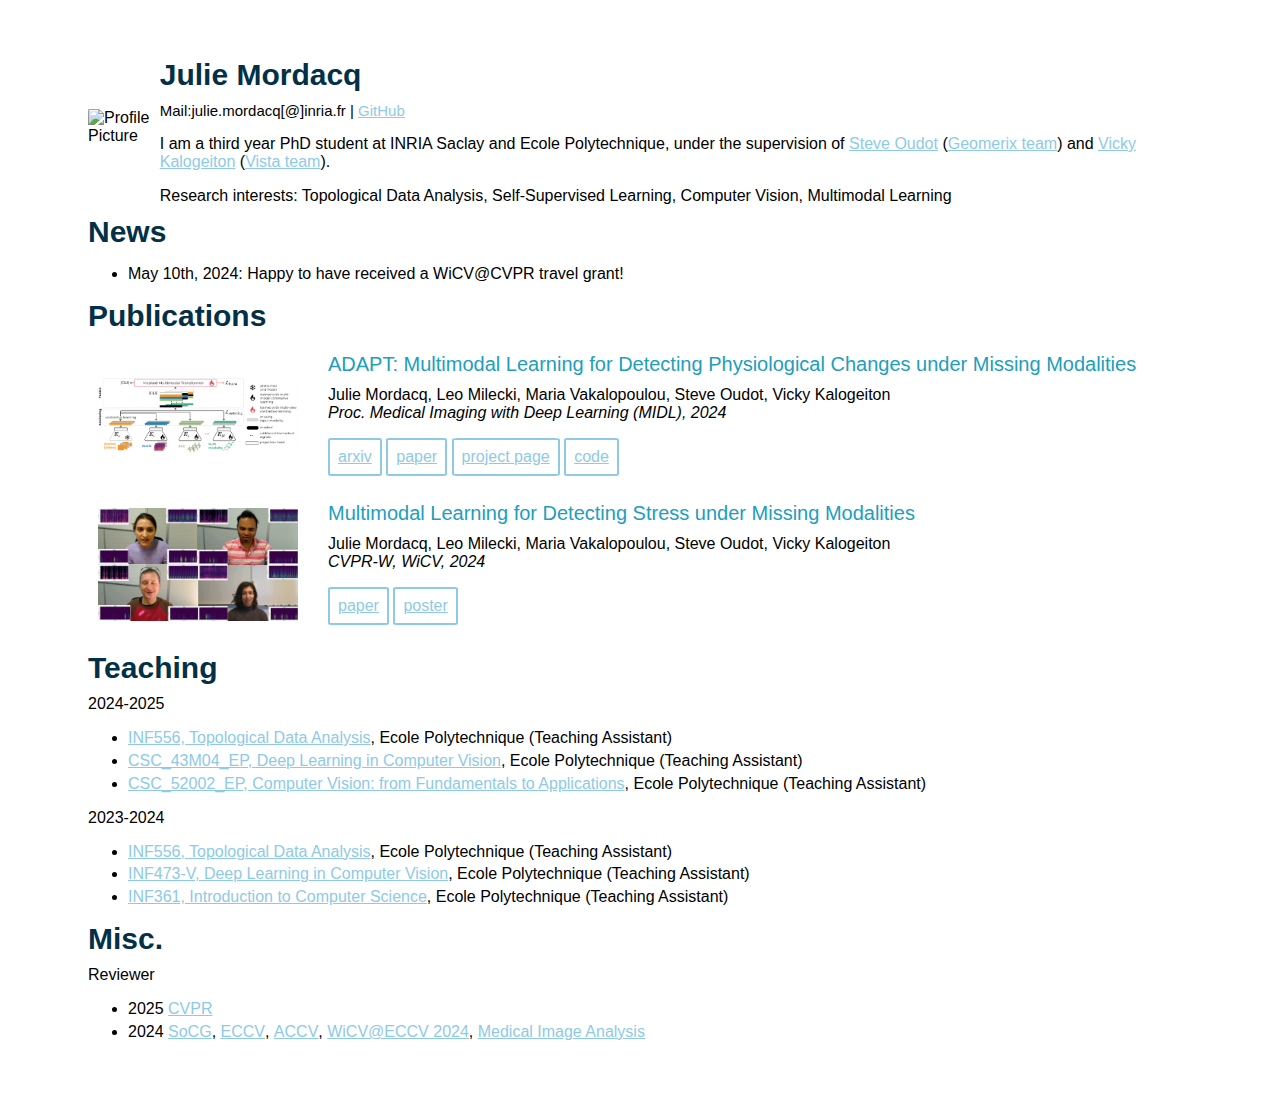
==== index.html @ c395409d "sh up" ====
<!DOCTYPE html>
<html>

<head>
    <meta charset="utf-8"/>
    <title>Julie Mordacq</title>
    <meta name="google-site-verification" content="-ONIGr6tEhkuQw0b8XmZWYd4P9mOMuG3DLmZUaJEWP8" />
    <link href="style/style.css" rel="stylesheet">
    <style>
        @import url('https://fonts.googleapis.com/css2?family=Montserrat:ital,wght@0,100..900;1,100..900&display=swap');
    </style>
        
</head>

<body>
    <body>
        <div class="container">
            <img width="80px" class="profile-pic" src="assets/profile-pic.JPG" alt="Profile Picture">
            <div>
                <h1 class="name">Julie Mordacq</h1>
                <p class="contact"> 
                    <b>Mail:</b>julie.mordacq[@]inria.fr |
                    <a class="custom-link" href="https://github.com/jumdc">GitHub</a> 
                </p>
                <div class="bio">
                    <p>I am a third year PhD student at INRIA Saclay and Ecole Polytechnique, under the supervision of <a class="custom-link"
                            href="https://geometrica.saclay.inria.fr/team/Steve.Oudot/">Steve Oudot</a> (<a class="custom-link"
                            href="https://team.inria.fr/geomerix/">Geomerix team</a>) and <a class="custom-link"
                            href="https://vicky.kalogeiton.info/">Vicky Kalogeiton</a> (<a
                            class="custom-link" href="https://www.lix.polytechnique.fr/vista/">Vista team</a>). 
                    </p>
                    <b>Research interests:</b> Topological Data Analysis, Self-Supervised Learning, Computer Vision, Multimodal Learning<br>

                </div>
            </div>
        </div>

        <div>
            <!-- News -->
            <h2>News</h2>
            <ul>
                <li>May 10th, 2024:  Happy to have received a WiCV@CVPR travel grant!</li>
            </ul>

            <!-- Publications -->
            <h2>Publications</h2>

            <!-- Adapt -->
            <div class="container"> 
                <div>
                    <img class="publi-pic" src="assets/method-adapt.png" >
                </div>
                <div>
                    <h2 class="publi-title">ADAPT: Multimodal Learning for Detecting Physiological Changes under Missing Modalities</h2>
                    <div > Julie Mordacq, Leo Milecki, Maria Vakalopoulou, Steve Oudot, Vicky Kalogeiton </div>
                    <div class="publi-proc">Proc. Medical Imaging with Deep Learning (MIDL), 2024</div>
                    <p>
                        <div class="box"><a class="custom-link" href="https://arxiv.org/abs/2407.03836">arxiv</a></div>
                        <div class="box"><a class="custom-link" href="https://arxiv.org/pdf/2407.03836">paper</a></div>
                        <div class="box"> <a class="custom-link" href="adapt.html">project page</a></div>
                        <div class="box">  <a class="custom-link" href="https://github.com/jumdc/ADAPT">code</a></div>
                       
                    </p>
                </div>
            </div>

            <!-- cvpr adapt -->
            <div class="container"> 
                <div>
                    <img class="publi-pic" src="assets/stressid.gif" >
                </div>
                <div>
                    <h2 class="publi-title">Multimodal Learning for Detecting Stress under Missing Modalities</h2>
                    <div > Julie Mordacq, Leo Milecki, Maria Vakalopoulou, Steve Oudot, Vicky Kalogeiton </div>
                    <div class="publi-proc">CVPR-W, WiCV, 2024</div>
                    <p>
                        <div class="box"><a class="custom-link" href="assets/wicv_paper.pdf">paper</a></div>
                        <div class="box"> <a class="custom-link" href="assets/wicv_poster.pdf">poster</a></div>
                    </p>
                </div>
            </div>

            <!-- Teaching -->
            <h2>Teaching</h2>
            <b>2024-2025</b>
            <ul>
                <li>
                    <a class="custom-link" href="https://www.enseignement.polytechnique.fr/informatique/INF556/" rel="external nofollow noopener" target="_blank">INF556, Topological Data Analysis</a>, Ecole Polytechnique (Teaching Assistant)
                </li>
                <li>
                    <a class="custom-link" href="https://synapses.polytechnique.fr/catalogue/2024-2025/ue/2262/csc-43m04-ep-modal-d-informatique-deep-learning-in-computer-vision" rel="external nofollow noopener" target="_blank">CSC_43M04_EP, Deep Learning in Computer Vision</a>,  Ecole Polytechnique (Teaching Assistant)
                </li>
                <li>
                    <a class="custom-link" href="https://synapses.polytechnique.fr/catalogue/2024-2025/ue/19742/csc-52002-ep-computer-vision-from-fundamentals-to-applications" rel="external nofollow noopener" target="_blank">CSC_52002_EP, Computer Vision: from Fundamentals to Applications</a>, Ecole Polytechnique (Teaching Assistant)
                </li>
            </ul>
            <b>2023-2024</b>
            <ul>
                <li>
                    <a class="custom-link" href="https://www.enseignement.polytechnique.fr/informatique/INF556/">INF556, Topological Data Analysis</a>, Ecole Polytechnique (Teaching Assistant)
                </li>
                <li>
                    <a class="custom-link" href="https://synapses.polytechnique.fr/catalogue/2023-2024/ue/2262INF473V-modal-d-informatique-deep-learning-in-computer-vision?from=D1">INF473-V, Deep Learning in Computer Vision</a>,  Ecole Polytechnique (Teaching Assistant)
                </li>
                <li>
                    <a class="custom-link" href="https://synapses.polytechnique.fr/catalogue/2023-2024/ue/138/INF361-introduction-a-l-informatique?from=D1">INF361, Introduction to Computer Science</a>, Ecole Polytechnique (Teaching Assistant)
                </li>
            </ul>


            <h2> Misc. </h2>
            <b>Reviewer</b>
            <ul>
                <li>
                    2025
                    <a class="custom-link" href="https://cvpr2023.thecvf.com/"  rel="external nofollow noopener" target="_blank">CVPR</a>
                </li>
                <li>
                    2024
                    <a  class="custom-link" href="https://socg24.athenarc.gr" rel="external nofollow noopener" target="_blank">SoCG</a>, 
                    <a class="custom-link" href="https://eccv2024.ecva.net" rel="external nofollow noopener" target="_blank">ECCV</a>,
                    <a class="custom-link" href="https://accv2024.org/" rel="external nofollow noopener" target="_blank">ACCV</a>,
                    <a class="custom-link" href="https://sites.google.com/view/wicveccv2024/home" rel="external nofollow noopener" target="_blank">WiCV@ECCV 2024</a>,
                    <a class="custom-link" href="https://www.sciencedirect.com/journal/medical-image-analysis" rel="external nofollow noopener" target="_blank">Medical Image Analysis</a>

                </li>
            </ul>

        </div>

    </body>
</html>
</body>

</html>
---- style/style.css ----
body {
    --main-color:rgb(2, 48, 71);
    --sub-color: rgb(33, 158, 188);
    --link-color: rgb(142, 202, 230);
    --link-hover: rgb(171, 204, 228);
    --gray-color:rgb(208, 208, 208);
    padding: 40px 80px;
    font-family: "Manrope", sans-serif;
    font-weight: 100;
    
}
nav
{
    font-size: 1rem;
}
.name {
    color: var(--main-color);
    margin: 10px 0px; 
    font-size: 30px;
}
h1, h2{ 
    color: var(--main-color);
    margin: 10px 0px; 
    font-size: 30px;
}
li
{
    margin-bottom: 0.3em;
}
.custom-link {
    color: var(--link-color);
    font-weight: 500;
}
.contact { /* email */
    padding: 0px;
    margin: 0px;
    font-size: 15px;
}

.profile-pic {
    /* width: 50px; */
    /* height: auto;  */
    border-radius: 2%;
    /* object-fit: cover; */
    /* margin-right: 80px;
    margin-top: 18px;	 */
}
.publi-title{
    color: var(--sub-color);
    font-size: 20px;
    font-weight:normal

}
.publi-proc{
    font-style: italic;

}
.publi-pic {
    width: 200px;
    border-radius: 0px;
    object-fit: cover;
    margin-right: 30px;
    margin-left: 10px;
   
}
.publi-text{
    font-size: 10px;
}
.container {
    display: flex;
    flex-direction: row;
    align-items: center;
}

.box {
    display: inline-block;
    padding: 8px;
    border: 2px solid var(--link-color);
    border-radius: 5%;
  
  }
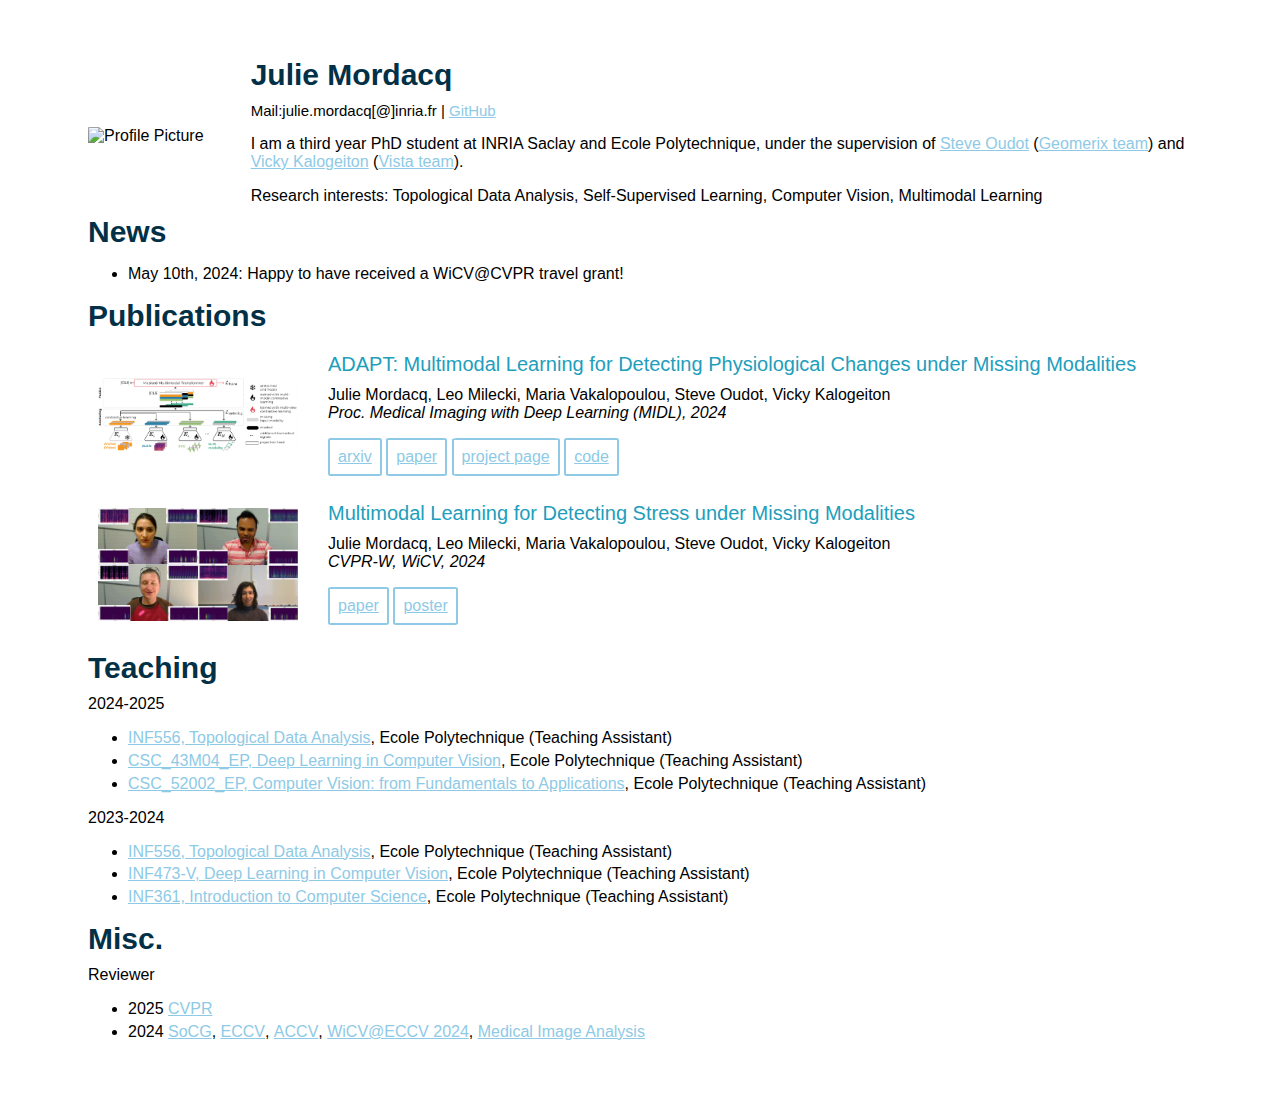
==== commit e288cfc3: "sh up" ====
--- a/index.html
+++ b/index.html
@@ -15,7 +15,7 @@
 <body>
     <body>
         <div class="container">
-            <img width="80px" class="profile-pic" src="assets/profile-pic.JPG" alt="Profile Picture">
+            <img width="150px" class="profile-pic" src="assets/profile-pic.JPG" alt="Profile Picture">
             <div>
                 <h1 class="name">Julie Mordacq</h1>
                 <p class="contact"> 
--- a/style/style.css
+++ b/style/style.css
@@ -41,9 +41,9 @@
     /* width: 50px; */
     /* height: auto;  */
     border-radius: 2%;
-    /* object-fit: cover; */
-    /* margin-right: 80px;
-    margin-top: 18px;	 */
+    object-fit: cover;
+    margin-right: 40px;
+    margin-top: 18px;	
 }
 .publi-title{
     color: var(--sub-color);
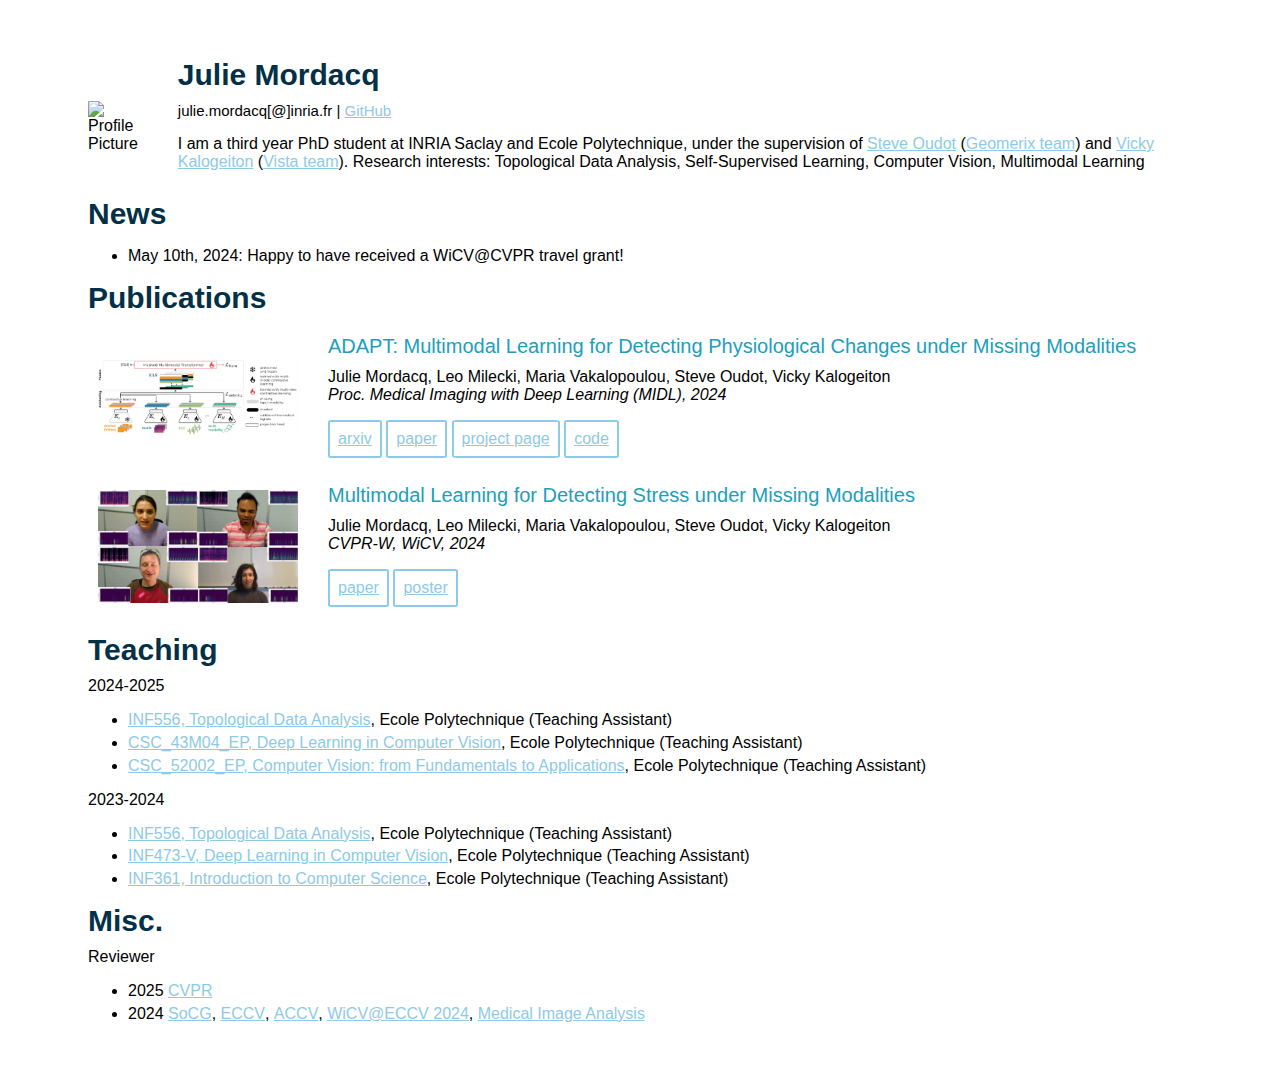
==== commit 0b07d6c3: "sh up" ====
--- a/index.html
+++ b/index.html
@@ -15,11 +15,13 @@
 <body>
     <body>
         <div class="container">
-            <img width="150px" class="profile-pic" src="assets/profile-pic.JPG" alt="Profile Picture">
+            <div>
+                <img class="profile-pic" src="assets/profile-pic.JPG" alt="Profile Picture">
+            </div>
             <div>
                 <h1 class="name">Julie Mordacq</h1>
                 <p class="contact"> 
-                    <b>Mail:</b>julie.mordacq[@]inria.fr |
+                    julie.mordacq[@]inria.fr |
                     <a class="custom-link" href="https://github.com/jumdc">GitHub</a> 
                 </p>
                 <div class="bio">
@@ -28,8 +30,9 @@
                             href="https://team.inria.fr/geomerix/">Geomerix team</a>) and <a class="custom-link"
                             href="https://vicky.kalogeiton.info/">Vicky Kalogeiton</a> (<a
                             class="custom-link" href="https://www.lix.polytechnique.fr/vista/">Vista team</a>). 
+                            <b>Research interests:</b> Topological Data Analysis, Self-Supervised Learning, Computer Vision, Multimodal Learning<br>
                     </p>
-                    <b>Research interests:</b> Topological Data Analysis, Self-Supervised Learning, Computer Vision, Multimodal Learning<br>
+                    
 
                 </div>
             </div>
--- a/style/style.css
+++ b/style/style.css
@@ -1,9 +1,7 @@
 body {
-    --main-color:rgb(2, 48, 71);
-    --sub-color: rgb(33, 158, 188);
-    --link-color: rgb(142, 202, 230);
-    --link-hover: rgb(171, 204, 228);
-    --gray-color:rgb(208, 208, 208);
+    --dark-blue:rgb(2, 48, 71);
+    --light-blue: rgb(33, 158, 188);
+    --vlight-blue: rgb(142, 202, 230);
     padding: 40px 80px;
     font-family: "Manrope", sans-serif;
     font-weight: 100;
@@ -14,12 +12,12 @@
     font-size: 1rem;
 }
 .name {
-    color: var(--main-color);
+    color: var(--dark-blue);
     margin: 10px 0px; 
     font-size: 30px;
 }
 h1, h2{ 
-    color: var(--main-color);
+    color: var(--dark-blue);
     margin: 10px 0px; 
     font-size: 30px;
 }
@@ -28,7 +26,7 @@
     margin-bottom: 0.3em;
 }
 .custom-link {
-    color: var(--link-color);
+    color: var(--vlight-blue);
     font-weight: 500;
 }
 .contact { /* email */
@@ -38,7 +36,7 @@
 }
 
 .profile-pic {
-    /* width: 50px; */
+    width: 120px;
     /* height: auto;  */
     border-radius: 2%;
     object-fit: cover;
@@ -46,7 +44,7 @@
     margin-top: 18px;	
 }
 .publi-title{
-    color: var(--sub-color);
+    color: var(--light-blue);
     font-size: 20px;
     font-weight:normal
 
@@ -75,7 +73,7 @@
 .box {
     display: inline-block;
     padding: 8px;
-    border: 2px solid var(--link-color);
+    border: 2px solid var(--vlight-blue);
     border-radius: 5%;
   
   }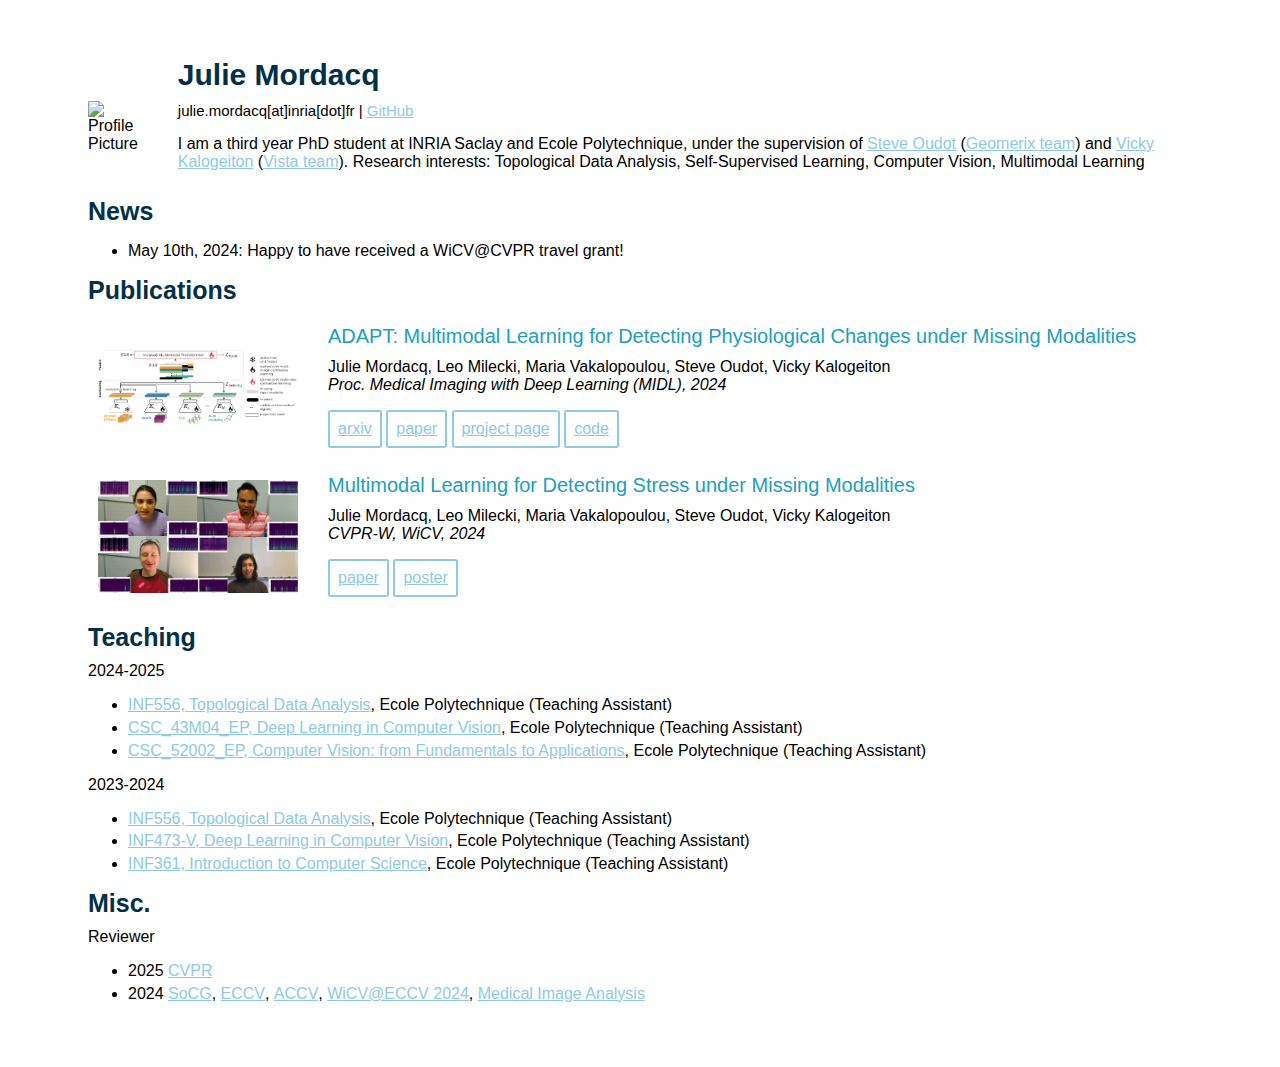
==== commit dc9d7637: "sh up" ====
--- a/index.html
+++ b/index.html
@@ -21,7 +21,7 @@
             <div>
                 <h1 class="name">Julie Mordacq</h1>
                 <p class="contact"> 
-                    julie.mordacq[@]inria.fr |
+                    julie.mordacq[at]inria[dot]fr |
                     <a class="custom-link" href="https://github.com/jumdc">GitHub</a> 
                 </p>
                 <div class="bio">
--- a/style/style.css
+++ b/style/style.css
@@ -19,7 +19,7 @@
 h1, h2{ 
     color: var(--dark-blue);
     margin: 10px 0px; 
-    font-size: 30px;
+    font-size: 25px;
 }
 li
 {
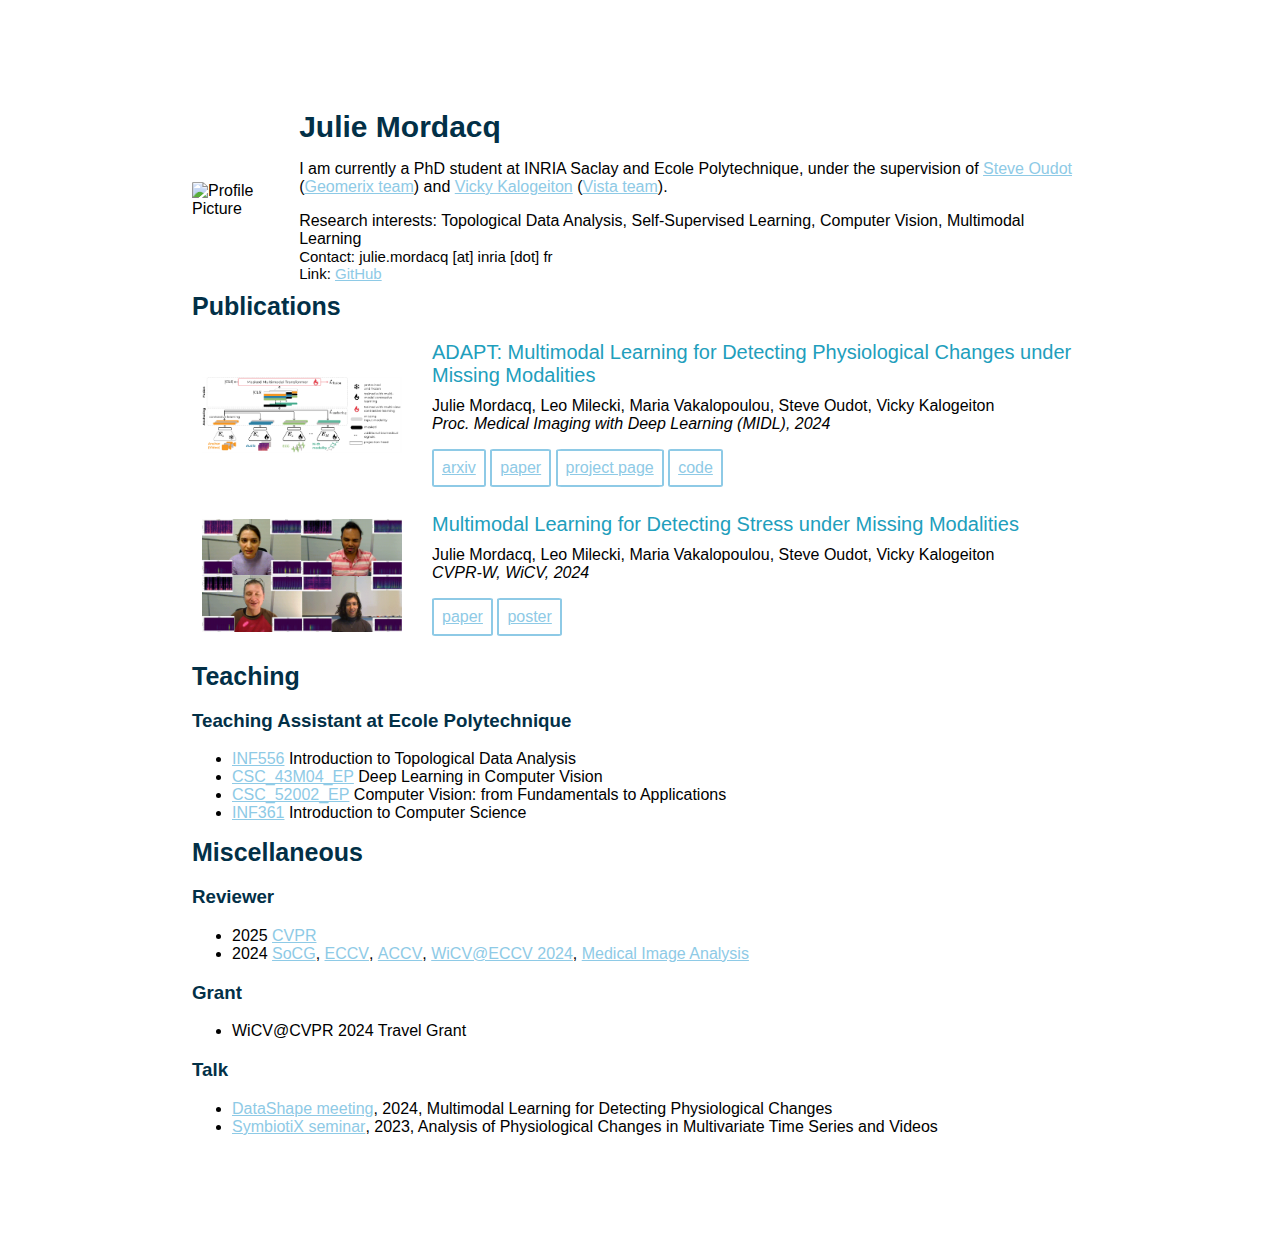
==== commit 65e21459: "sh up" ====
--- a/index.html
+++ b/index.html
@@ -9,132 +9,131 @@
     <style>
         @import url('https://fonts.googleapis.com/css2?family=Montserrat:ital,wght@0,100..900;1,100..900&display=swap');
     </style>
+  
+</head>
+<body>
+    <div class="container">
+        <div>
+            <img class="profile-pic" src="assets/profile-pic.JPG" alt="Profile Picture">
+        </div>
+        <div>
+            <h1 class="name">Julie Mordacq</h1>
+            <div class="bio">
+                <p>     
+                    I am currently a PhD student at INRIA Saclay and Ecole Polytechnique, under the supervision of <a class="custom-link"
+                    href="https://geometrica.saclay.inria.fr/team/Steve.Oudot/">Steve Oudot</a> (<a class="custom-link"
+                    href="https://team.inria.fr/geomerix/">Geomerix team</a>) and <a class="custom-link"
+                    href="https://vicky.kalogeiton.info/">Vicky Kalogeiton</a> (<a
+                    class="custom-link" href="https://www.lix.polytechnique.fr/vista/">Vista team</a>).  
+                </p>
+                <b>Research interests:</b> Topological Data Analysis, Self-Supervised Learning, Computer Vision, Multimodal Learning<br>
+            </div>
+            <p class="contact"> 
+                <b>Contact:</b> julie.mordacq [at] inria [dot] fr 
+            </p>
+            <p class="contact"> <b>Link: </b><a class="custom-link" href="https://github.com/jumdc">GitHub</a> </p>
+        </div>
+        </div>
+       
+
+    <div>
+        <!-- News -->
         
-</head>
 
-<body>
-    <body>
-        <div class="container">
+        <!-- Publications -->
+        <h2>Publications</h2>
+        <!-- Adapt -->
+        <div class="container"> 
             <div>
-                <img class="profile-pic" src="assets/profile-pic.JPG" alt="Profile Picture">
+                <img class="publi-pic" src="assets/method-adapt.png" >
             </div>
             <div>
-                <h1 class="name">Julie Mordacq</h1>
-                <p class="contact"> 
-                    julie.mordacq[at]inria[dot]fr |
-                    <a class="custom-link" href="https://github.com/jumdc">GitHub</a> 
+                <h2 class="publi-title">ADAPT: Multimodal Learning for Detecting Physiological Changes under Missing Modalities</h2>
+                <div > Julie Mordacq, Leo Milecki, Maria Vakalopoulou, Steve Oudot, Vicky Kalogeiton </div>
+                <div class="publi-proc">Proc. Medical Imaging with Deep Learning (MIDL), 2024</div>
+                <p>
+                    <div class="box"><a class="custom-link" href="https://arxiv.org/abs/2407.03836">arxiv</a></div>
+                    <div class="box"><a class="custom-link" href="https://arxiv.org/pdf/2407.03836">paper</a></div>
+                    <div class="box"> <a class="custom-link" href="adapt.html">project page</a></div>
+                    <div class="box">  <a class="custom-link" href="https://github.com/jumdc/ADAPT">code</a></div>
+                    
                 </p>
-                <div class="bio">
-                    <p>I am a third year PhD student at INRIA Saclay and Ecole Polytechnique, under the supervision of <a class="custom-link"
-                            href="https://geometrica.saclay.inria.fr/team/Steve.Oudot/">Steve Oudot</a> (<a class="custom-link"
-                            href="https://team.inria.fr/geomerix/">Geomerix team</a>) and <a class="custom-link"
-                            href="https://vicky.kalogeiton.info/">Vicky Kalogeiton</a> (<a
-                            class="custom-link" href="https://www.lix.polytechnique.fr/vista/">Vista team</a>). 
-                            <b>Research interests:</b> Topological Data Analysis, Self-Supervised Learning, Computer Vision, Multimodal Learning<br>
-                    </p>
-                    
-
-                </div>
             </div>
         </div>
 
-        <div>
-            <!-- News -->
-            <h2>News</h2>
-            <ul>
-                <li>May 10th, 2024:  Happy to have received a WiCV@CVPR travel grant!</li>
-            </ul>
+        <!-- cvpr adapt -->
+        <div class="container"> 
+            <div>
+                <img class="publi-pic" src="assets/stressid.gif" >
+            </div>
+            <div>
+                <h2 class="publi-title">Multimodal Learning for Detecting Stress under Missing Modalities</h2>
+                <div > Julie Mordacq, Leo Milecki, Maria Vakalopoulou, Steve Oudot, Vicky Kalogeiton </div>
+                <div class="publi-proc">CVPR-W, WiCV, 2024</div>
+                <p>
+                    <div class="box"><a class="custom-link" href="assets/wicv_paper.pdf">paper</a></div>
+                    <div class="box"> <a class="custom-link" href="assets/wicv_poster.pdf">poster</a></div>
+                </p>
+            </div>
+        </div>
 
-            <!-- Publications -->
-            <h2>Publications</h2>
-
-            <!-- Adapt -->
-            <div class="container"> 
-                <div>
-                    <img class="publi-pic" src="assets/method-adapt.png" >
-                </div>
-                <div>
-                    <h2 class="publi-title">ADAPT: Multimodal Learning for Detecting Physiological Changes under Missing Modalities</h2>
-                    <div > Julie Mordacq, Leo Milecki, Maria Vakalopoulou, Steve Oudot, Vicky Kalogeiton </div>
-                    <div class="publi-proc">Proc. Medical Imaging with Deep Learning (MIDL), 2024</div>
-                    <p>
-                        <div class="box"><a class="custom-link" href="https://arxiv.org/abs/2407.03836">arxiv</a></div>
-                        <div class="box"><a class="custom-link" href="https://arxiv.org/pdf/2407.03836">paper</a></div>
-                        <div class="box"> <a class="custom-link" href="adapt.html">project page</a></div>
-                        <div class="box">  <a class="custom-link" href="https://github.com/jumdc/ADAPT">code</a></div>
-                       
-                    </p>
-                </div>
-            </div>
-
-            <!-- cvpr adapt -->
-            <div class="container"> 
-                <div>
-                    <img class="publi-pic" src="assets/stressid.gif" >
-                </div>
-                <div>
-                    <h2 class="publi-title">Multimodal Learning for Detecting Stress under Missing Modalities</h2>
-                    <div > Julie Mordacq, Leo Milecki, Maria Vakalopoulou, Steve Oudot, Vicky Kalogeiton </div>
-                    <div class="publi-proc">CVPR-W, WiCV, 2024</div>
-                    <p>
-                        <div class="box"><a class="custom-link" href="assets/wicv_paper.pdf">paper</a></div>
-                        <div class="box"> <a class="custom-link" href="assets/wicv_poster.pdf">poster</a></div>
-                    </p>
-                </div>
-            </div>
-
-            <!-- Teaching -->
-            <h2>Teaching</h2>
-            <b>2024-2025</b>
-            <ul>
-                <li>
-                    <a class="custom-link" href="https://www.enseignement.polytechnique.fr/informatique/INF556/" rel="external nofollow noopener" target="_blank">INF556, Topological Data Analysis</a>, Ecole Polytechnique (Teaching Assistant)
-                </li>
-                <li>
-                    <a class="custom-link" href="https://synapses.polytechnique.fr/catalogue/2024-2025/ue/2262/csc-43m04-ep-modal-d-informatique-deep-learning-in-computer-vision" rel="external nofollow noopener" target="_blank">CSC_43M04_EP, Deep Learning in Computer Vision</a>,  Ecole Polytechnique (Teaching Assistant)
-                </li>
-                <li>
-                    <a class="custom-link" href="https://synapses.polytechnique.fr/catalogue/2024-2025/ue/19742/csc-52002-ep-computer-vision-from-fundamentals-to-applications" rel="external nofollow noopener" target="_blank">CSC_52002_EP, Computer Vision: from Fundamentals to Applications</a>, Ecole Polytechnique (Teaching Assistant)
-                </li>
-            </ul>
-            <b>2023-2024</b>
-            <ul>
-                <li>
-                    <a class="custom-link" href="https://www.enseignement.polytechnique.fr/informatique/INF556/">INF556, Topological Data Analysis</a>, Ecole Polytechnique (Teaching Assistant)
-                </li>
-                <li>
-                    <a class="custom-link" href="https://synapses.polytechnique.fr/catalogue/2023-2024/ue/2262INF473V-modal-d-informatique-deep-learning-in-computer-vision?from=D1">INF473-V, Deep Learning in Computer Vision</a>,  Ecole Polytechnique (Teaching Assistant)
-                </li>
-                <li>
-                    <a class="custom-link" href="https://synapses.polytechnique.fr/catalogue/2023-2024/ue/138/INF361-introduction-a-l-informatique?from=D1">INF361, Introduction to Computer Science</a>, Ecole Polytechnique (Teaching Assistant)
-                </li>
-            </ul>
+        <!-- Teaching -->
+        <h2>Teaching</h2>
+        <h3>Teaching Assistant at Ecole Polytechnique</h3>
+        <ul>
+            <li>
+                <a class="custom-link" href="https://www.enseignement.polytechnique.fr/informatique/INF556/" rel="external nofollow noopener" target="_blank">INF556</a> Introduction to Topological Data Analysis
+            </li>
+            <li>
+                <a class="custom-link" href="https://synapses.polytechnique.fr/catalogue/2024-2025/ue/2262/csc-43m04-ep-modal-d-informatique-deep-learning-in-computer-vision" rel="external nofollow noopener" target="_blank">CSC_43M04_EP</a> Deep Learning in Computer Vision
+            </li>
+            <li>
+                <a class="custom-link" href="https://synapses.polytechnique.fr/catalogue/2024-2025/ue/19742/csc-52002-ep-computer-vision-from-fundamentals-to-applications" rel="external nofollow noopener" target="_blank">CSC_52002_EP</a> Computer Vision: from Fundamentals to Applications
+            </li>
+            <li>
+                <a class="custom-link" href="https://synapses.polytechnique.fr/catalogue/2023-2024/ue/138/INF361-introduction-a-l-informatique?from=D1">INF361</a> Introduction to Computer Science
+            </li>
+        </ul>
 
 
-            <h2> Misc. </h2>
-            <b>Reviewer</b>
-            <ul>
-                <li>
-                    2025
-                    <a class="custom-link" href="https://cvpr2023.thecvf.com/"  rel="external nofollow noopener" target="_blank">CVPR</a>
-                </li>
-                <li>
-                    2024
-                    <a  class="custom-link" href="https://socg24.athenarc.gr" rel="external nofollow noopener" target="_blank">SoCG</a>, 
-                    <a class="custom-link" href="https://eccv2024.ecva.net" rel="external nofollow noopener" target="_blank">ECCV</a>,
-                    <a class="custom-link" href="https://accv2024.org/" rel="external nofollow noopener" target="_blank">ACCV</a>,
-                    <a class="custom-link" href="https://sites.google.com/view/wicveccv2024/home" rel="external nofollow noopener" target="_blank">WiCV@ECCV 2024</a>,
-                    <a class="custom-link" href="https://www.sciencedirect.com/journal/medical-image-analysis" rel="external nofollow noopener" target="_blank">Medical Image Analysis</a>
+        <h2> Miscellaneous </h2>
+        <h3>Reviewer</h3>
+        <ul>
+            <li>
+                2025
+                <a class="custom-link" href="https://cvpr2023.thecvf.com/"  rel="external nofollow noopener" target="_blank">CVPR</a>
+            </li>
+            <li>
+                2024
+                <a  class="custom-link" href="https://socg24.athenarc.gr" rel="external nofollow noopener" target="_blank">SoCG</a>, 
+                <a class="custom-link" href="https://eccv2024.ecva.net" rel="external nofollow noopener" target="_blank">ECCV</a>,
+                <a class="custom-link" href="https://accv2024.org/" rel="external nofollow noopener" target="_blank">ACCV</a>,
+                <a class="custom-link" href="https://sites.google.com/view/wicveccv2024/home" rel="external nofollow noopener" target="_blank">WiCV@ECCV 2024</a>,
+                <a class="custom-link" href="https://www.sciencedirect.com/journal/medical-image-analysis" rel="external nofollow noopener" target="_blank">Medical Image Analysis</a>
 
-                </li>
-            </ul>
+            </li>
+        </ul>
 
-        </div>
+        <h3>Grant</h3>
+        <ul>
+            <li>
+                WiCV@CVPR 2024 Travel Grant
+            </li>
+        </ul>
 
-    </body>
-</html>
+        <h3>Talk</h3>
+        <ul>
+            <li>
+                <a class="custom-link" href="https://www.inria.fr/en/datashape">DataShape meeting</a>, 2024,  Multimodal Learning for Detecting Physiological Changes 
+            </li>
+            <li>
+                <a class="custom-link" href="https://www.inria.fr/en/simbiotx" >SymbiotiX seminar</a>, 2023, Analysis of Physiological Changes in Multivariate Time Series and Videos
+            </li>
+        </ul>
+
+    </div>
+
 </body>
-
 </html>
 
  --- a/style/style.css
+++ b/style/style.css
@@ -5,39 +5,60 @@
     padding: 40px 80px;
     font-family: "Manrope", sans-serif;
     font-weight: 100;
+    width: 70%;
+    margin: 60px auto;
     
 }
-nav
-{
-    font-size: 1rem;
+/* Nav bar*/
+/* Less specific */
+nav ul, footer ul {
+    font-family:'Helvetica', 'Arial', 'Sans-Serif';
+    padding: 0px;
+    list-style: none;
+    font-weight: bold;
 }
+nav ul li, footer ul li {
+    display: inline;
+    margin-left: 20px;
+    margin-right: 20px; /* largeur inter section */
+}
+
+hr {
+    border: none; /* Remove default border */
+    border-top: 2px solid var(--vlight-blue); 
+}
+
+.content {
+    width: 100%; /* Adjust this value to match your desired content width */
+    margin: 0 auto; /* Center the content block horizontally */
+  }
+
+
+/* name and various other*/
 .name {
     color: var(--dark-blue);
     margin: 10px 0px; 
-    font-size: 30px;
+    font-size: 30px;    
 }
 h1, h2{ 
     color: var(--dark-blue);
     margin: 10px 0px; 
     font-size: 25px;
 }
-li
-{
-    margin-bottom: 0.3em;
+h3 {
+    color: var(--dark-blue);
 }
 .custom-link {
     color: var(--vlight-blue);
     font-weight: 500;
 }
-.contact { /* email */
+.contact {
     padding: 0px;
     margin: 0px;
     font-size: 15px;
 }
-
 .profile-pic {
     width: 120px;
-    /* height: auto;  */
     border-radius: 2%;
     object-fit: cover;
     margin-right: 40px;
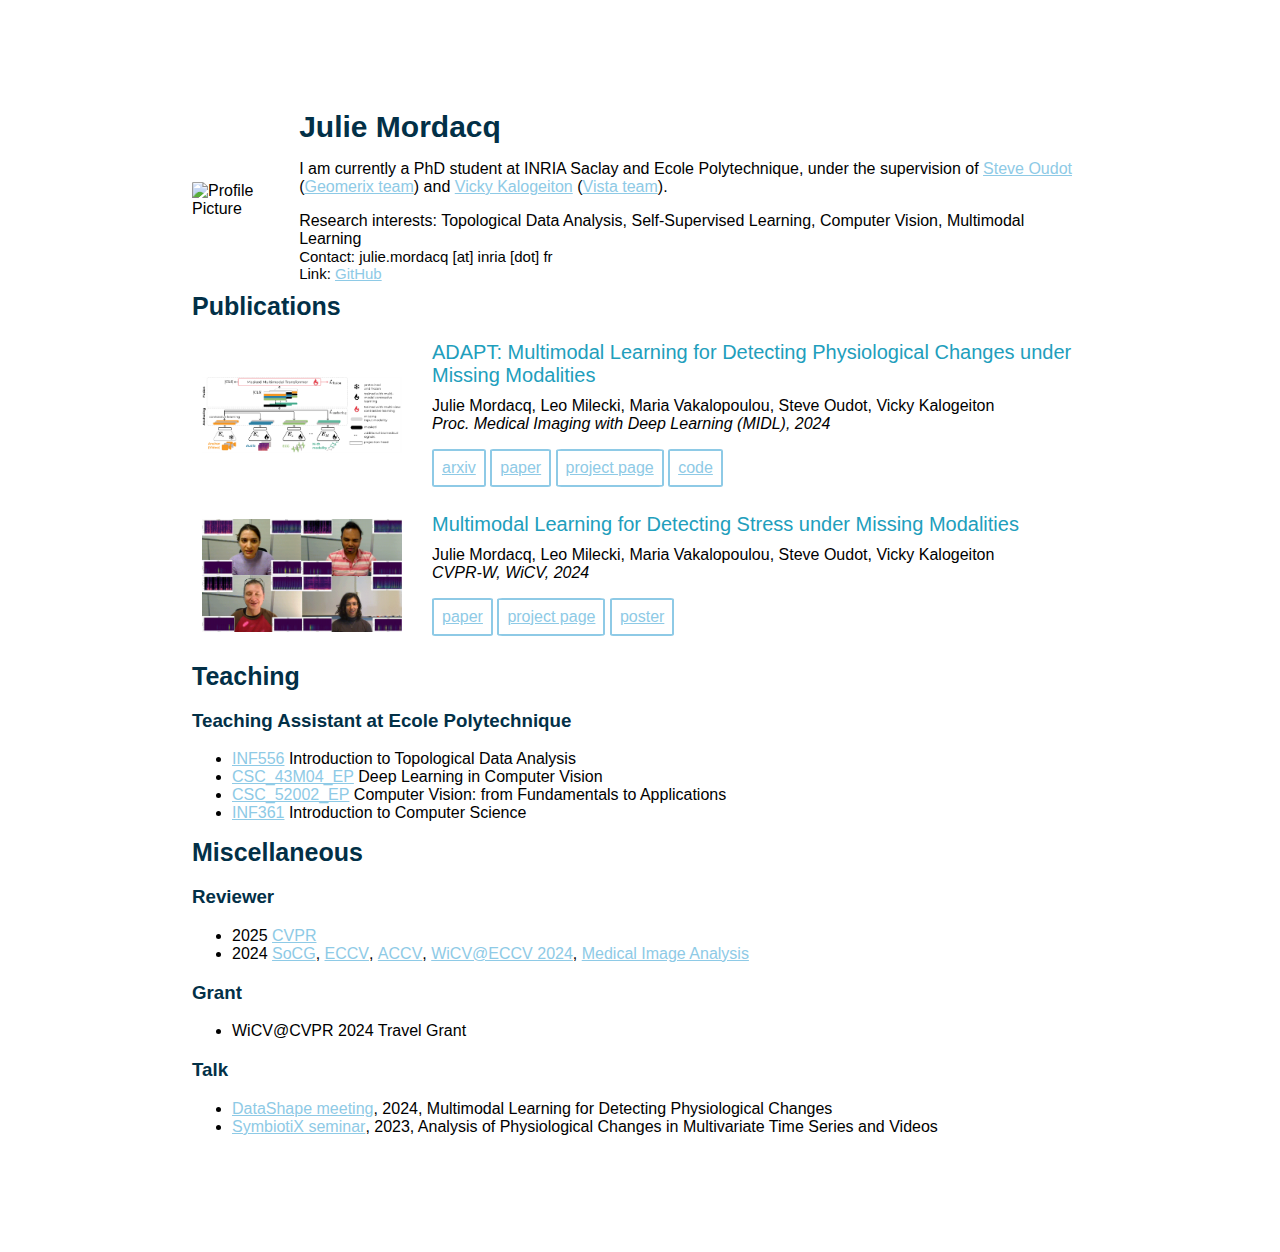
==== commit 517235b2: "adapt link update" ====
--- a/index.html
+++ b/index.html
@@ -71,8 +71,9 @@
                 <div > Julie Mordacq, Leo Milecki, Maria Vakalopoulou, Steve Oudot, Vicky Kalogeiton </div>
                 <div class="publi-proc">CVPR-W, WiCV, 2024</div>
                 <p>
-                    <div class="box"><a class="custom-link" href="assets/wicv_paper.pdf">paper</a></div>
-                    <div class="box"> <a class="custom-link" href="assets/wicv_poster.pdf">poster</a></div>
+                    <div class="box"><a class="custom-link" href="assets/wicv-paper.pdf">paper</a></div>
+                    <div class="box"> <a class="custom-link" href="adapt.html">project page</a></div>
+                    <div class="box"> <a class="custom-link" href="assets/wicv-poster.pdf">poster</a></div>
                 </p>
             </div>
         </div>
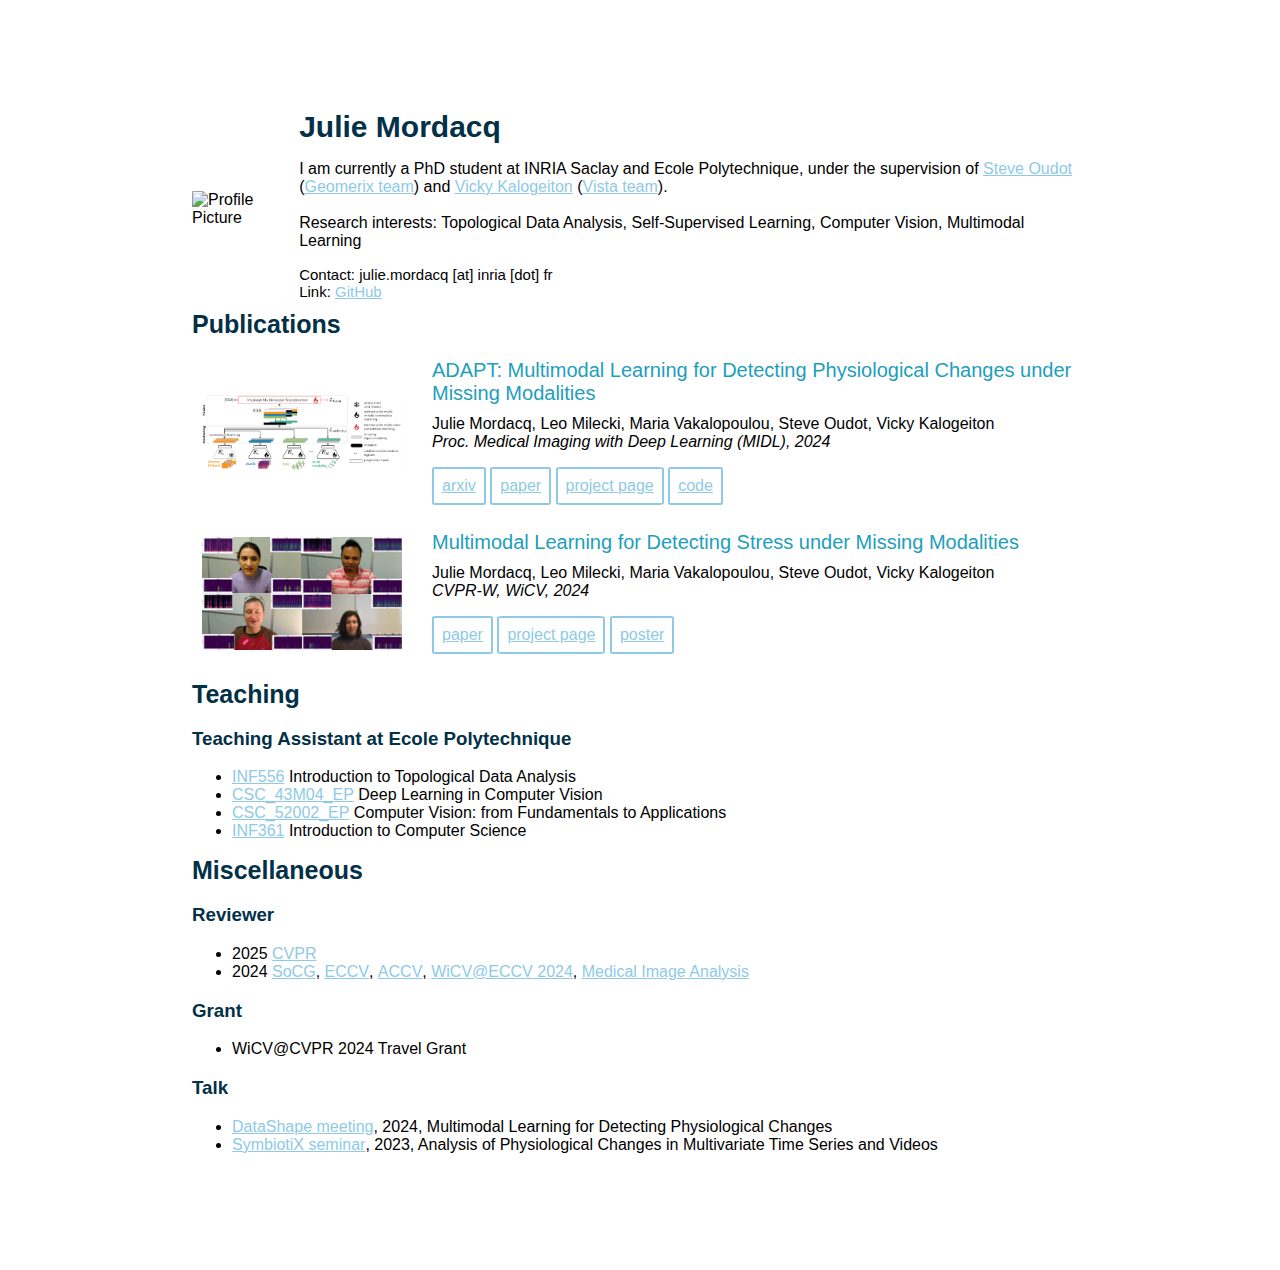
==== commit 7e2db896: "sh up" ====
--- a/index.html
+++ b/index.html
@@ -25,8 +25,10 @@
                     href="https://team.inria.fr/geomerix/">Geomerix team</a>) and <a class="custom-link"
                     href="https://vicky.kalogeiton.info/">Vicky Kalogeiton</a> (<a
                     class="custom-link" href="https://www.lix.polytechnique.fr/vista/">Vista team</a>).  
+                    <br><br>
+                    <b>Research interests:</b> Topological Data Analysis, Self-Supervised Learning, Computer Vision, Multimodal Learning<br>
                 </p>
-                <b>Research interests:</b> Topological Data Analysis, Self-Supervised Learning, Computer Vision, Multimodal Learning<br>
+               
             </div>
             <p class="contact"> 
                 <b>Contact:</b> julie.mordacq [at] inria [dot] fr 
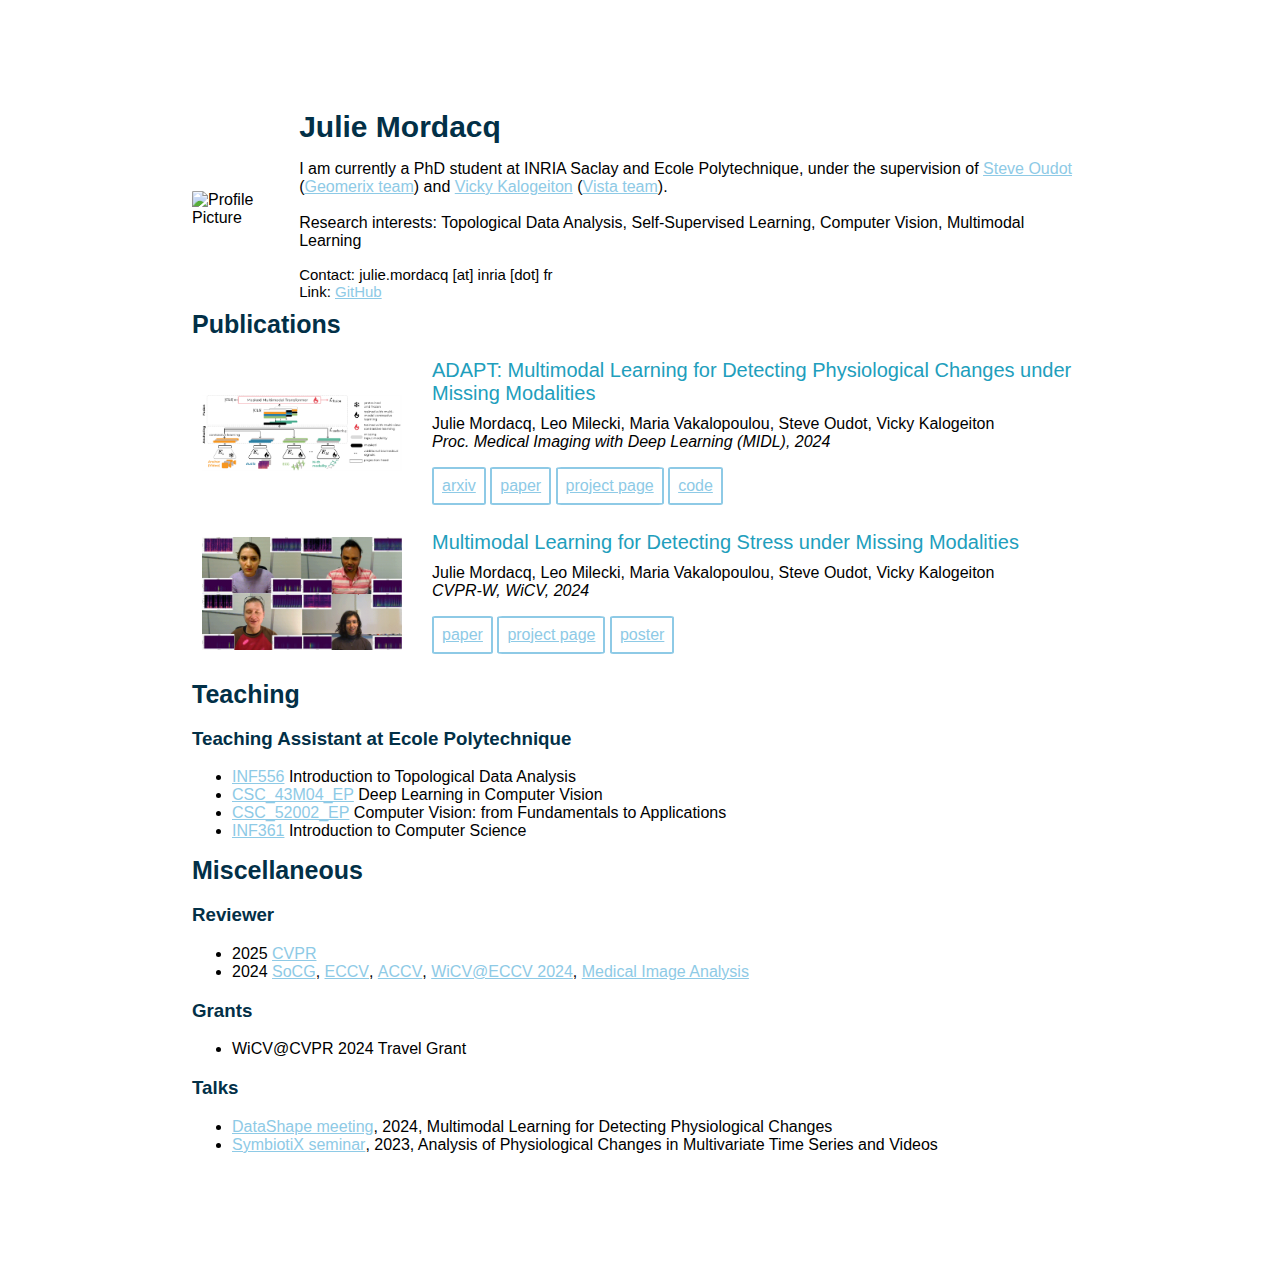
==== commit db7873fb: "minor fix" ====
--- a/index.html
+++ b/index.html
@@ -117,14 +117,14 @@
             </li>
         </ul>
 
-        <h3>Grant</h3>
+        <h3>Grants</h3>
         <ul>
             <li>
                 WiCV@CVPR 2024 Travel Grant
             </li>
         </ul>
 
-        <h3>Talk</h3>
+        <h3>Talks</h3>
         <ul>
             <li>
                 <a class="custom-link" href="https://www.inria.fr/en/datashape">DataShape meeting</a>, 2024,  Multimodal Learning for Detecting Physiological Changes 
